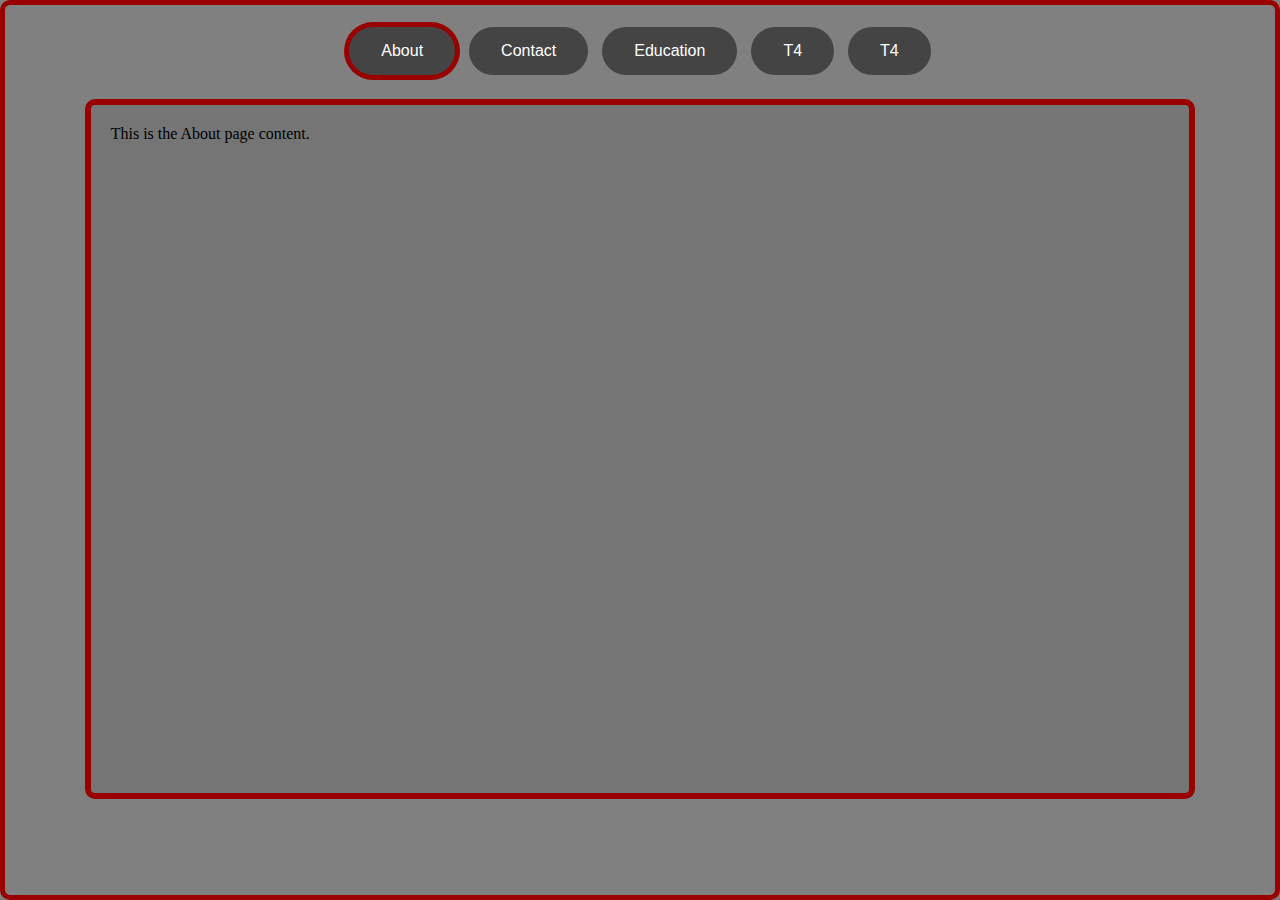
==== index.html @ 233ce3d5 "Add files via upload" ====
<!DOCTYPE html>
<html lang="en">
<head>
  <meta charset="UTF-8">
  <meta name="viewport" content="width=device-width, initial-scale=1.0">
  <title>Button Click Example</title>
  <meta http-equiv="X-UA-Compatible" content="IE=edge">
  <meta name="description" content="">
  <link rel="stylesheet" href="style.css">
  <script src="script.js" defer></script>
</head>
<body>
  <div class="button-container">
    <button id="About">About</button>
    <button id="Contact">Contact</button>
    <button id="Education">Education</button>
    <button id="T4">T4</button>
    <button id="T5">T4</button>
  </div>
  <div class="bubble-indicator"></div>
  
  <div id="aboutContent" class="content">This is the About page content.</div>
  <div id="contactContent" class="content">This is the Contact page content.</div>
  <div id="educationContent" class="content">This is the Education page content.</div>
  <div id="t4Content" class="content">This is the T4 page content.</div>
  <div id="t5Content" class="content">This is the T5 page content.</div>
</body>
</html>
---- style.css ----
button {
    background-color: #444444;
    border: none;
    color: white;
    border-radius: 25px;
    padding: 15px 32px;
    text-align: center;
    text-decoration: none;
    display: inline-block;
    font-size: 16px;
    margin: 4px 2px;
    cursor: pointer;
    position: relative;
    overflow: hidden;
    z-index: 1;
}

button::after {
    content: '';
    position: absolute;
    top: 50%;
    left: 50%;
    width: 100%;
    height: 100%;
    border-radius: 50%;
    transform: translate(-50%, -50%) scale(0);
    transition: transform 0.5s ease-in-out;
}

button:active::after {
    transform: translate(-50%, -50%) scale(1);
}

button.clicked::after {
    transform: translate(-50%, -50%) scale(1);
}

button.clicked {
    background-color: #696969;
}

.bubble-indicator {
    position: absolute;
    bottom: 0;
    left: 0;
    width: calc(100% + 10px);
    height: calc(100% + 10px);
    background-color: rgb(153, 0, 0);
    border-radius: 30px;
    transition: left 0.3s ease-in-out, width 0.3s ease-in-out, top 0.3s ease-in-out;
    z-index: 0;
}

.content {
    width: 90%;
    display: none;
    padding: 20px;
    padding-bottom: 20px;
    background-color: #757575;
    box-sizing: border-box;
    height: calc(100vh - 200px);
    border-radius: 10px;
    border: 6px solid rgb(153, 0, 0);
}

.content.active {
    display: block;
}

body {
    background-color: #808080;
    display: flex;
    flex-direction: column;
    align-items: center;
}

html {
    height: 100%;
    border-radius: 10px;
    border: 5px solid rgb(153, 0, 0);
    padding: 10px;
    overflow: hidden;
    box-sizing: border-box;
}

.button-container {
    display: flex;
    justify-content: center;
    gap: 10px;
    margin-bottom: 20px;
}
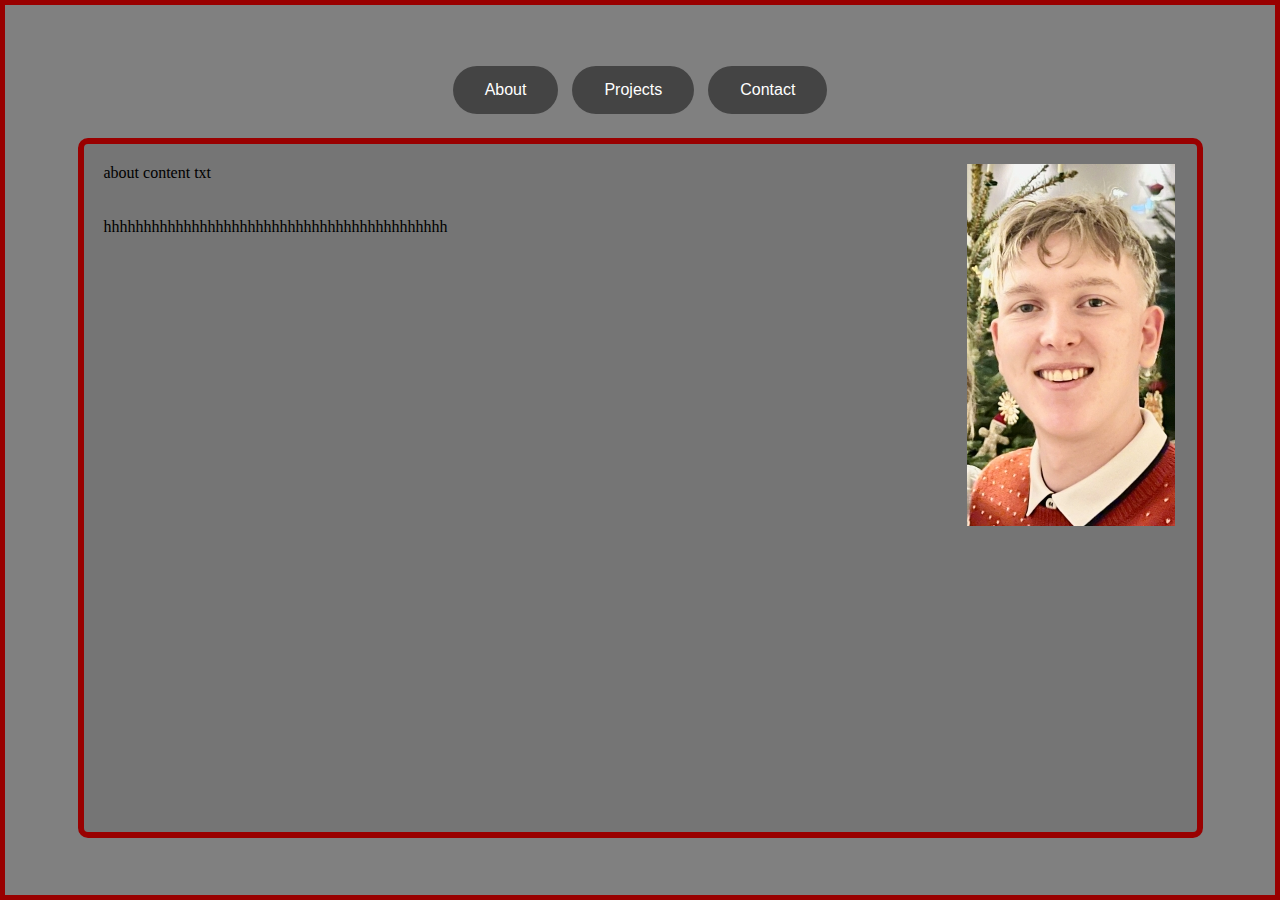
==== commit 60d37177: "PortraitV2" ====
--- a/index.html
+++ b/index.html
@@ -3,7 +3,7 @@
 <head>
   <meta charset="UTF-8">
   <meta name="viewport" content="width=device-width, initial-scale=1.0">
-  <title>Button Click Example</title>
+  <title>Portfolio Kilian Diescher</title>
   <meta http-equiv="X-UA-Compatible" content="IE=edge">
   <meta name="description" content="">
   <link rel="stylesheet" href="style.css">
@@ -12,17 +12,21 @@
 <body>
   <div class="button-container">
     <button id="About">About</button>
+    <button id="Education">Projects</button>
     <button id="Contact">Contact</button>
-    <button id="Education">Education</button>
-    <button id="T4">T4</button>
-    <button id="T5">T4</button>
   </div>
   <div class="bubble-indicator"></div>
+
+  <div id="aboutContent" class="content">
+    <picture id="Portrait">
+      <source media="(min-width: 50px)" srcset="images/Portrait.jpg">
+      <img src="images/Portrait.jpg" alt="Portrait">
+    </picture>
+    <div id="aboutText"></div>
+  </div>
   
-  <div id="aboutContent" class="content">This is the About page content.</div>
+  <div id="educationContent" class="content">This is the Projects page content.</div>
+  
   <div id="contactContent" class="content">This is the Contact page content.</div>
-  <div id="educationContent" class="content">This is the Education page content.</div>
-  <div id="t4Content" class="content">This is the T4 page content.</div>
-  <div id="t5Content" class="content">This is the T5 page content.</div>
 </body>
 </html>--- a/style.css
+++ b/style.css
@@ -39,21 +39,23 @@
     background-color: #696969;
 }
 
+/* Bubble indicator */
 .bubble-indicator {
     position: absolute;
     bottom: 0;
     left: 0;
-    width: calc(100% + 10px);
-    height: calc(100% + 10px);
-    background-color: rgb(153, 0, 0);
-    border-radius: 30px;
-    transition: left 0.3s ease-in-out, width 0.3s ease-in-out, top 0.3s ease-in-out;
+    width: calc(100% + 10px); /* 5px bigger on each side */
+    height: calc(100% + 10px); /* 5px bigger on each side */
+    background-color: rgb(153, 0, 0); /* Green color */
+    border-radius: 30px; /* Slightly rounded corners */
+    transition: left 0.3s ease-in-out, width 0.3s ease-in-out, top 0.3s ease-in-out; /* Smooth transition */
     z-index: 0;
 }
 
+/* Content sections */
 .content {
+    display: none; /* Hide all content sections by default */
     width: 90%;
-    display: none;
     padding: 20px;
     padding-bottom: 20px;
     background-color: #757575;
@@ -61,10 +63,28 @@
     height: calc(100vh - 200px);
     border-radius: 10px;
     border: 6px solid rgb(153, 0, 0);
+    position: relative; /* Ensure positioning context for child elements */
 }
 
 .content.active {
-    display: block;
+    display: block; /* Show the active content section */
+}
+
+#Portrait {
+    position: absolute;
+    top: 20px;
+    right: 20px;
+    width: 210px; /* Adjust the width as needed */
+    height: auto; /* Maintain aspect ratio */
+    max-width: 100%; /* Ensure the picture does not overflow */
+}
+
+html, body {
+    height: 100%;
+    margin: 0;
+    padding: 0;
+    overflow: hidden; /* Prevent scrolling */
+    box-sizing: border-box; /* Include padding and border in element's total width and height */
 }
 
 body {
@@ -72,20 +92,19 @@
     display: flex;
     flex-direction: column;
     align-items: center;
+    justify-content: center; /* Center content vertically */
+    border: 5px solid rgb(153, 0, 0); /* Add border around the whole website */
+    padding: 10px; /* Add some padding inside the border */
+    box-sizing: border-box; /* Include padding and border in element's total width and height */
 }
 
 html {
-    height: 100%;
     border-radius: 10px;
-    border: 5px solid rgb(153, 0, 0);
-    padding: 10px;
-    overflow: hidden;
-    box-sizing: border-box;
 }
 
 .button-container {
     display: flex;
     justify-content: center;
-    gap: 10px;
-    margin-bottom: 20px;
+    gap: 10px; /* Adjust the gap between buttons as needed */
+    margin-bottom: 20px; /* Adjust the margin below the buttons as needed */
 }
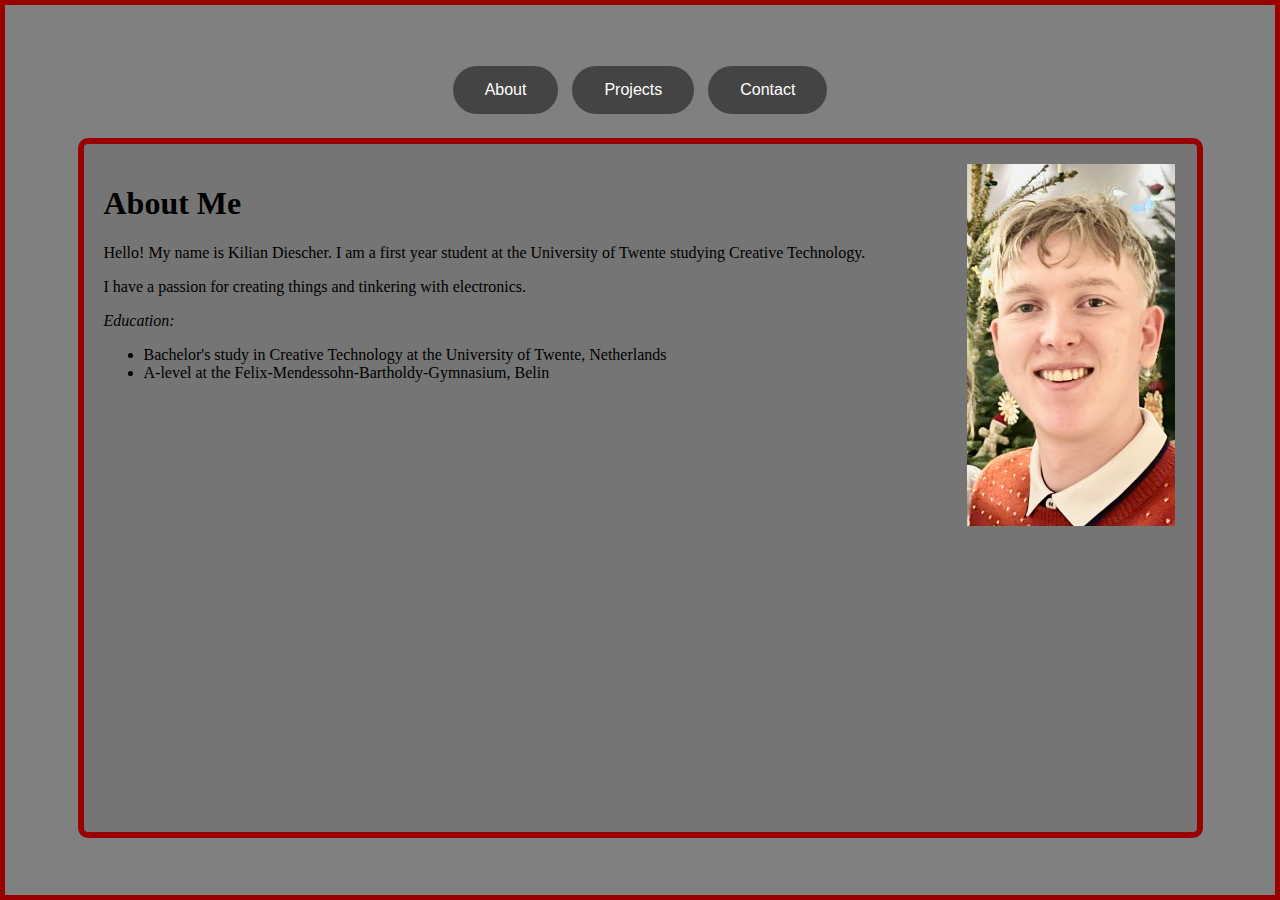
==== commit ffd886ef: "text1" ====
--- a/index.html
+++ b/index.html
@@ -22,11 +22,27 @@
       <source media="(min-width: 50px)" srcset="images/Portrait.jpg">
       <img src="images/Portrait.jpg" alt="Portrait">
     </picture>
-    <div id="aboutText"></div>
+    <div id="aboutText">
+      <h1>About Me</h1>
+      <p>Hello! My name is Kilian Diescher. I am a first year student at the University of Twente studying Creative Technology.</p>
+      <p>I have a passion for creating things and tinkering with electronics.</p>
+      
+      <p><em>Education:</em></p>
+      <ul>
+        <li>Bachelor's study in Creative Technology at the University of Twente, Netherlands</li>
+        <li>A-level at the Felix-Mendessohn-Bartholdy-Gymnasium, Belin</li>
+      </ul>
+    </div>
   </div>
   
-  <div id="educationContent" class="content">This is the Projects page content.</div>
+  <div id="educationContent" class="content">
+    <h1>Projects</h1>
+    <p>This is the Projects page content.</p>
+  </div>
   
-  <div id="contactContent" class="content">This is the Contact page content.</div>
+  <div id="contactContent" class="content">
+    <h1>Contact</h1>
+    <p>This is the Contact page content.</p>
+  </div>
 </body>
 </html>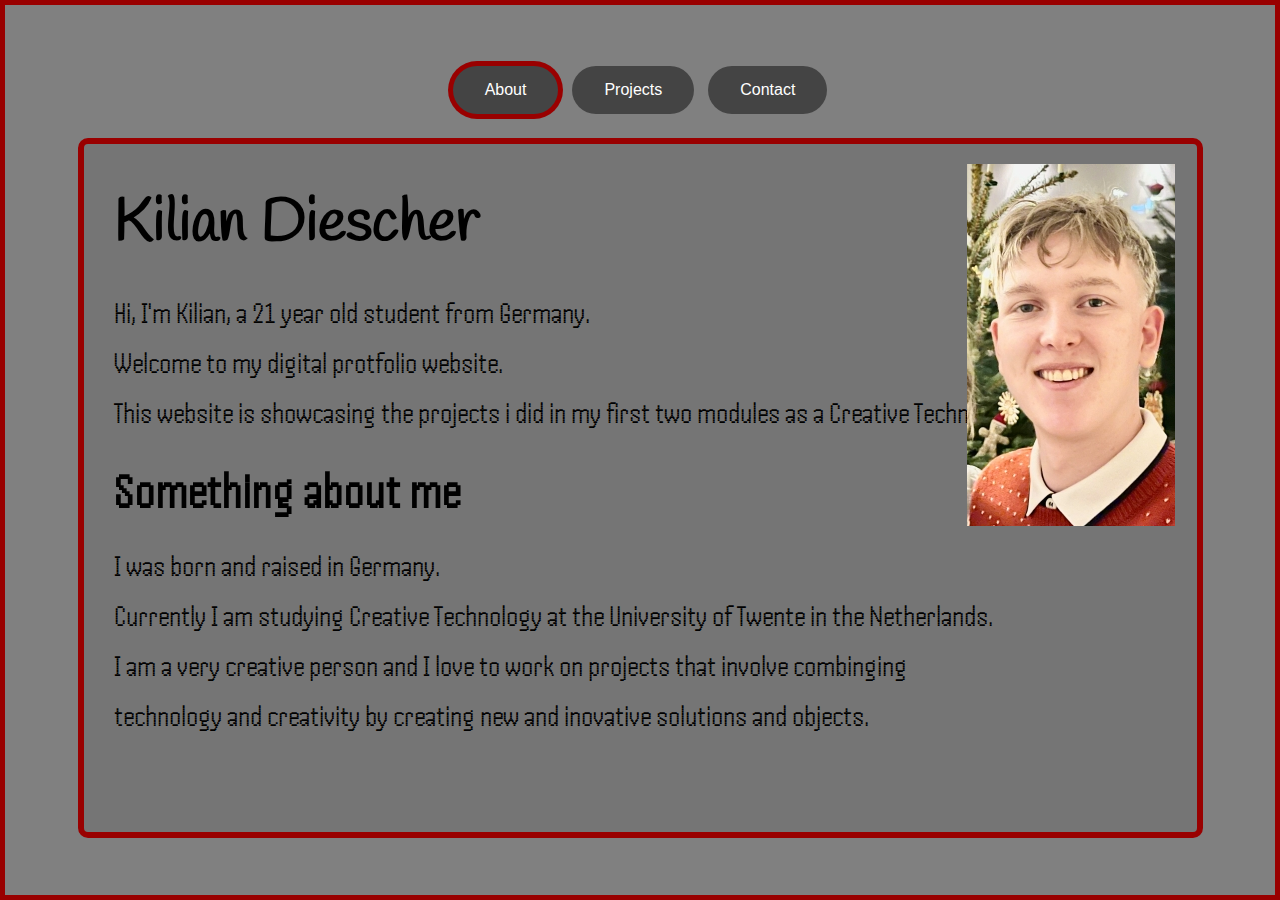
==== commit bd7517c9: "Added Content" ====
--- a/index.html
+++ b/index.html
@@ -8,6 +8,9 @@
   <meta name="description" content="">
   <link rel="stylesheet" href="style.css">
   <script src="script.js" defer></script>
+  <link rel="preconnect" href="https://fonts.googleapis.com">
+  <link rel="preconnect" href="https://fonts.gstatic.com" crossorigin>
+  <link href="https://fonts.googleapis.com/css2?family=Handjet:wght@100..900&family=Handlee&display=swap" rel="stylesheet">
 </head>
 <body>
   <div class="button-container">
@@ -17,32 +20,80 @@
   </div>
   <div class="bubble-indicator"></div>
 
-  <div id="aboutContent" class="content">
+  <div id="aboutContent" class="content active">
     <picture id="Portrait">
       <source media="(min-width: 50px)" srcset="images/Portrait.jpg">
       <img src="images/Portrait.jpg" alt="Portrait">
     </picture>
-    <div id="aboutText">
-      <h1>About Me</h1>
-      <p>Hello! My name is Kilian Diescher. I am a first year student at the University of Twente studying Creative Technology.</p>
-      <p>I have a passion for creating things and tinkering with electronics.</p>
-      
-      <p><em>Education:</em></p>
-      <ul>
-        <li>Bachelor's study in Creative Technology at the University of Twente, Netherlands</li>
-        <li>A-level at the Felix-Mendessohn-Bartholdy-Gymnasium, Belin</li>
-      </ul>
+    <div id="Text" scroll="yes">
+
+      <h1 id="H1">Kilian Diescher</h1>
+        <p id="Body">Hi, I'm Kilian, a 21 year old student from Germany. </p>
+        <p id="Body">Welcome to my digital protfolio website.</p>
+        <p id="Body">This website is showcasing the projects i did in my first two modules as a Creative Technology student</p>
+
+      <h2 id="H2">Something about me</h2>
+        <p id="Body">I was born and raised in Germany. </p>
+        <p id="Body">Currently I am studying Creative Technology at the University of Twente in the Netherlands.</p>
+        <p id="Body">I am a very creative person and I love to work on projects that involve combinging </p>
+        <p id="Body">technology and creativity by creating new and inovative solutions and objects.</p>
+        
+    </div>
+
+  </div>
+  
+  <div id="educationContent" class="content">
+
+    <div id="Text" scroll="yes">
+      <h2 id="H2" style="margin-top: 10px;" > Some of my projects:</h2>
+
+        <p id="Body" style="font-size: 40px; text-decoration: underline; ">3D Modeling:</p>
+        <picture id="3DMinecraft">
+          <source media="(min-width: 50px)" srcset="images/3DMinecraft.png">
+          <img src="images/3DMinecraft.png" alt="3DMinecraft">
+        </picture>
+        <p id="Body">This is a 3D model of a Minecraft structure I made.</p>
+        <p id="Body">Using blender I created the necesary blocks and assambeld everything for the final structure</p>
+
+        <p id="Body" style="font-size: 40px; text-decoration: underline; ">Web Development:</p>
+        <picture id="WebDev">
+          <source media="(min-width: 50px)" srcset="images/WebDev.png">
+          <img src="images/WebDev.png" alt="WebDev">
+        </picture>
+
+        <p id="Body">This is the digital portfolio website you are currently looking at.</p>
+        <p id="Body">I created this website for my profesional development chalange during modul 2, using HTML, CSS and JavaScript.</p>
+
+        <p id="Body" style="font-size: 40px; text-decoration: underline; ">Soldering:</p>
+        <picture id="Soldering">
+          <source media="(min-width: 50px)" srcset="images/Soldering.png">
+          <img src="images/Soldering.png" alt="Soldering">
+
+        </picture>
+
+        <p id="Body">This is a working osciloscop that I soldert myself.</p>
+        <p id="Body">I soldered all the THT components to the board practicing the skills I gaint during a soldering workshop in module 2</p>
+
+        <p id="Body" style="font-size: 40px; text-decoration: underline; ">C# Programing:</p>
+
+        <a id="Body" href=" https://github.com/KilianDiescher/MailBlender" > https://github.com/KilianDiescher/MailBlender</a>
+        <p id="Body">This is a program I created in C# that allows you to send emails containing a .blend file as an attachment, to RenderForMe@gmx.net.</p>
+        <p id="Body">The program will then render the file and send it back to you with a zip file containing the rendered pictures.</p>
+        
     </div>
   </div>
   
-  <div id="educationContent" class="content">
-    <h1>Projects</h1>
-    <p>This is the Projects page content.</p>
+  <div id="contactContent" class="content">
+
+    <div id="Text" scroll="yes">
+
+      <h2 id="H2" style="margin-top: 10px;" >Contact me:</h2>
+        <p id="Body" style="line-height: 50px;">If you have any questions or want to get in touch with me use the following contact information:</p>
+        <p id="Body">Email: K.Diescher@student.utwente.nl</p>
+        <p id="Body">Phone: +49 159 06148224</p>
+        <p id="Body" >LinkedIN: <a href="https://www.linkedin.com/in/kilian-diescher/">kilian-diescher</p>
+    </div>
   </div>
   
-  <div id="contactContent" class="content">
-    <h1>Contact</h1>
-    <p>This is the Contact page content.</p>
-  </div>
 </body>
 </html>--- a/style.css
+++ b/style.css
@@ -14,6 +14,54 @@
     overflow: hidden;
     z-index: 1;
 }
+
+
+
+.handlee-regular {
+    font-family: "Handlee", serif;
+    font-weight: 400;
+    font-style: normal;
+  }
+  
+#Text{
+   
+    height: calc(100% - 3px); /* 3px smaller in height */
+    width: calc(100% - 3px); 
+    overflow: auto;
+    padding: 10px; /* Optional: Add padding if needed */
+    box-sizing: border-box; 
+}
+.handjet-regular {
+    font-family: "Handjet", serif;
+    font-optical-sizing: auto;
+    font-weight: 10;
+    font-style: normal;
+    font-variation-settings:
+      "ELGR" 1,
+      "ELSH" 2;
+  }
+
+#H1{
+    font-family: "Handlee", serif;
+    font-size: 60px;
+    margin-top: 10px;
+    color: #000000;
+}
+
+#H2{
+    font-family: "Handjet", serif;
+    font-size: 50px;
+    line-height: 50px;
+    color: #000000;
+}
+
+#Body{
+    font-family: "Handjet", serif;
+    font-size: 30px;
+    line-height: 20px;
+    color: #000000;
+}
+
 
 button::after {
     content: '';
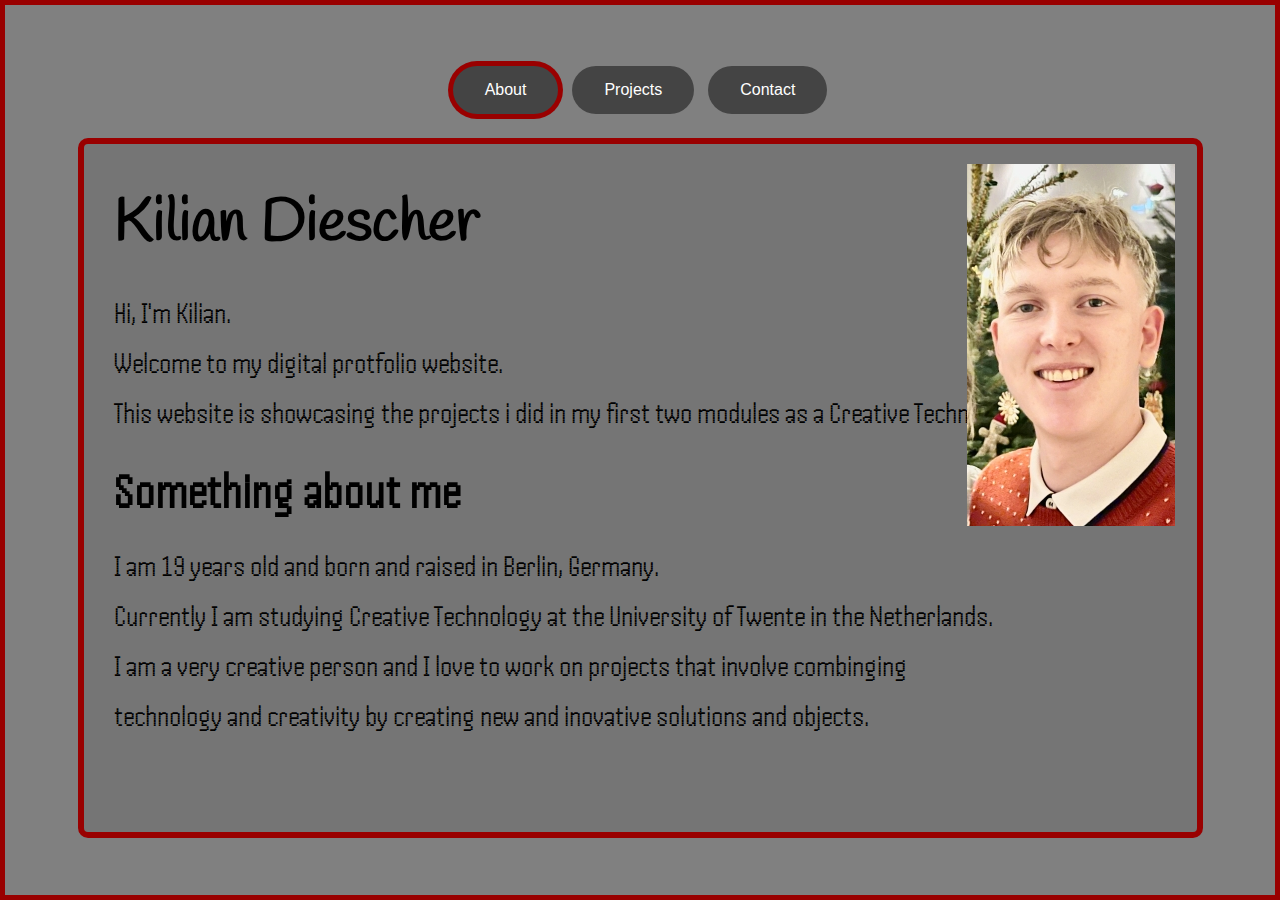
==== commit 15837ec4: "updated age" ====
--- a/index.html
+++ b/index.html
@@ -28,12 +28,12 @@
     <div id="Text" scroll="yes">
 
       <h1 id="H1">Kilian Diescher</h1>
-        <p id="Body">Hi, I'm Kilian, a 21 year old student from Germany. </p>
+        <p id="Body">Hi, I'm Kilian. </p>
         <p id="Body">Welcome to my digital protfolio website.</p>
         <p id="Body">This website is showcasing the projects i did in my first two modules as a Creative Technology student</p>
 
       <h2 id="H2">Something about me</h2>
-        <p id="Body">I was born and raised in Germany. </p>
+        <p id="Body">I am 19 years old and born and raised in Berlin, Germany. </p>
         <p id="Body">Currently I am studying Creative Technology at the University of Twente in the Netherlands.</p>
         <p id="Body">I am a very creative person and I love to work on projects that involve combinging </p>
         <p id="Body">technology and creativity by creating new and inovative solutions and objects.</p>
